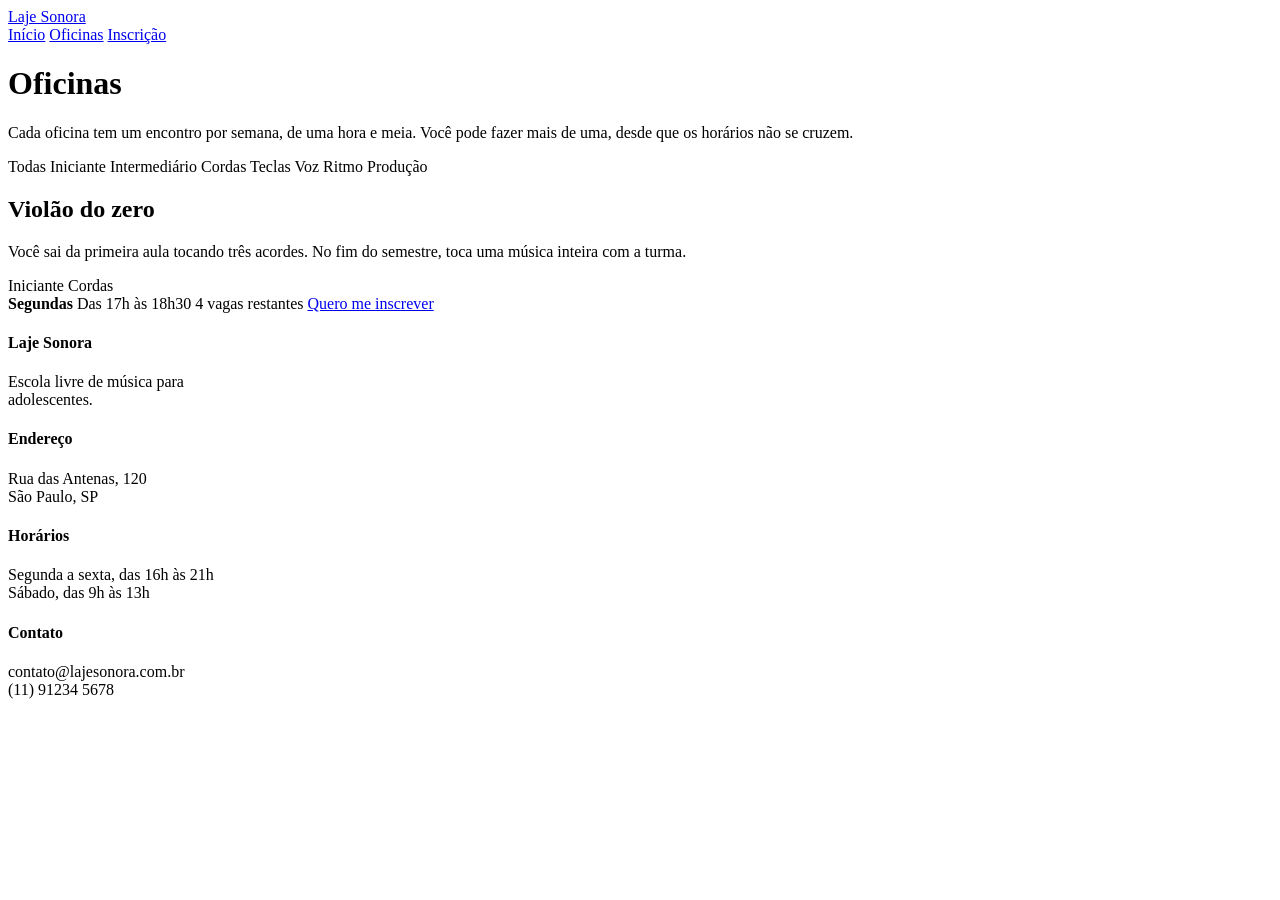
==== oficinas.html @ e25d0ebe "pausa no oficinas" ====
<!DOCTYPE html>
<html lang="pt-BR">
<head>
    <meta charset="UTF-8">
    <meta name="viewport" content="width=device-width, initial-scale=1.0">
    <title>Laje Sonora | Oficinas</title>
    <link rel="preconnect" href="https://fonts.googleapis.com">
    <link rel="preconnect" href="https://fonts.gstatic.com" crossorigin>
    <link href="https://fonts.googleapis.com/css2?family=Archivo:ital,wght@0,100..900;1,100..900&family=Big+Shoulders:opsz,wght@10..72,100..900&display=swap" rel="stylesheet">
    <link rel="stylesheet" href="oficinas.css">
</head>
<body>
    <header class="conteudo topo">
        <a href="index.html" class="logo">Laje Sonora</a>
        
        <nav class="menu">
            <a href="index.html" >Início</a>
            <a href="oficinas.html" class="atual">Oficinas</a>
            <a href="inscricao.html">Inscrição</a>
        </nav>
    </header>

    <main class="conteudo">
        <h1 class="titulo-pagina">Oficinas</h1>
        <p class="subtitulo-pagina">Cada oficina tem um encontro por semana, de uma hora e meia. Você pode fazer mais de uma, desde que os horários não se cruzem.</p>

        <div class="filtros">
            <span class="filtro ativo">Todas</span>
            <span class="filtro">Iniciante</span>
            <span class="filtro">Intermediário</span>
            <span class="filtro">Cordas</span>
            <span class="filtro">Teclas</span>
            <span class="filtro">Voz</span>
            <span class="filtro">Ritmo</span>
            <span class="filtro">Produção</span>
        </div>

        <div class="Lista">
            <article class="oficina">
                <div class="foto foto-azul"></div>
                <div class="oficina-texto">
                    <h2>Violão do zero</h2>
                    <p>Você sai da primeira aula tocando três acordes. No fim do semestre, toca uma música inteira com a turma.</p>
                    <div class="etiquetas">
                        <span class="etiqueta">Iniciante</span>
                        <span class="etiqueta">Cordas</span>
                    </div>
                    <div class="oficina-detalhes">
                        <strong>Segundas</strong>
                        <span>Das 17h às 18h30</span>
                        <span>4 vagas restantes</span>
                        <a href="inscricao.html">Quero me inscrever</a>
                    </div>
                </div>
            </article>
        </div>
    </main>
    <footer class="rodape">
        <div class="conteudo rodape-colunas">
            <div class="rodape-coluna">
                <h4>Laje Sonora</h4>

                <p>Escola livre de música para <br> adolescentes.</p>
            </div>
            <div class="rodape-coluna">
                <h4>Endereço</h4>

                <p>Rua das Antenas, 120 <br> São Paulo, SP</p>
            </div>
            <div class="rodape-coluna">
                <h4>Horários</h4>
                
                <p>Segunda a sexta, das 16h às 21h <br>Sábado, das 9h às 13h</p>
            </div>
            <div class="rodape-coluna">
                <h4>Contato</h4>

                <p>contato@lajesonora.com.br <br> (11) 91234 5678</p>
            </div>
        </div>
    </footer>
    
</body>
</html>
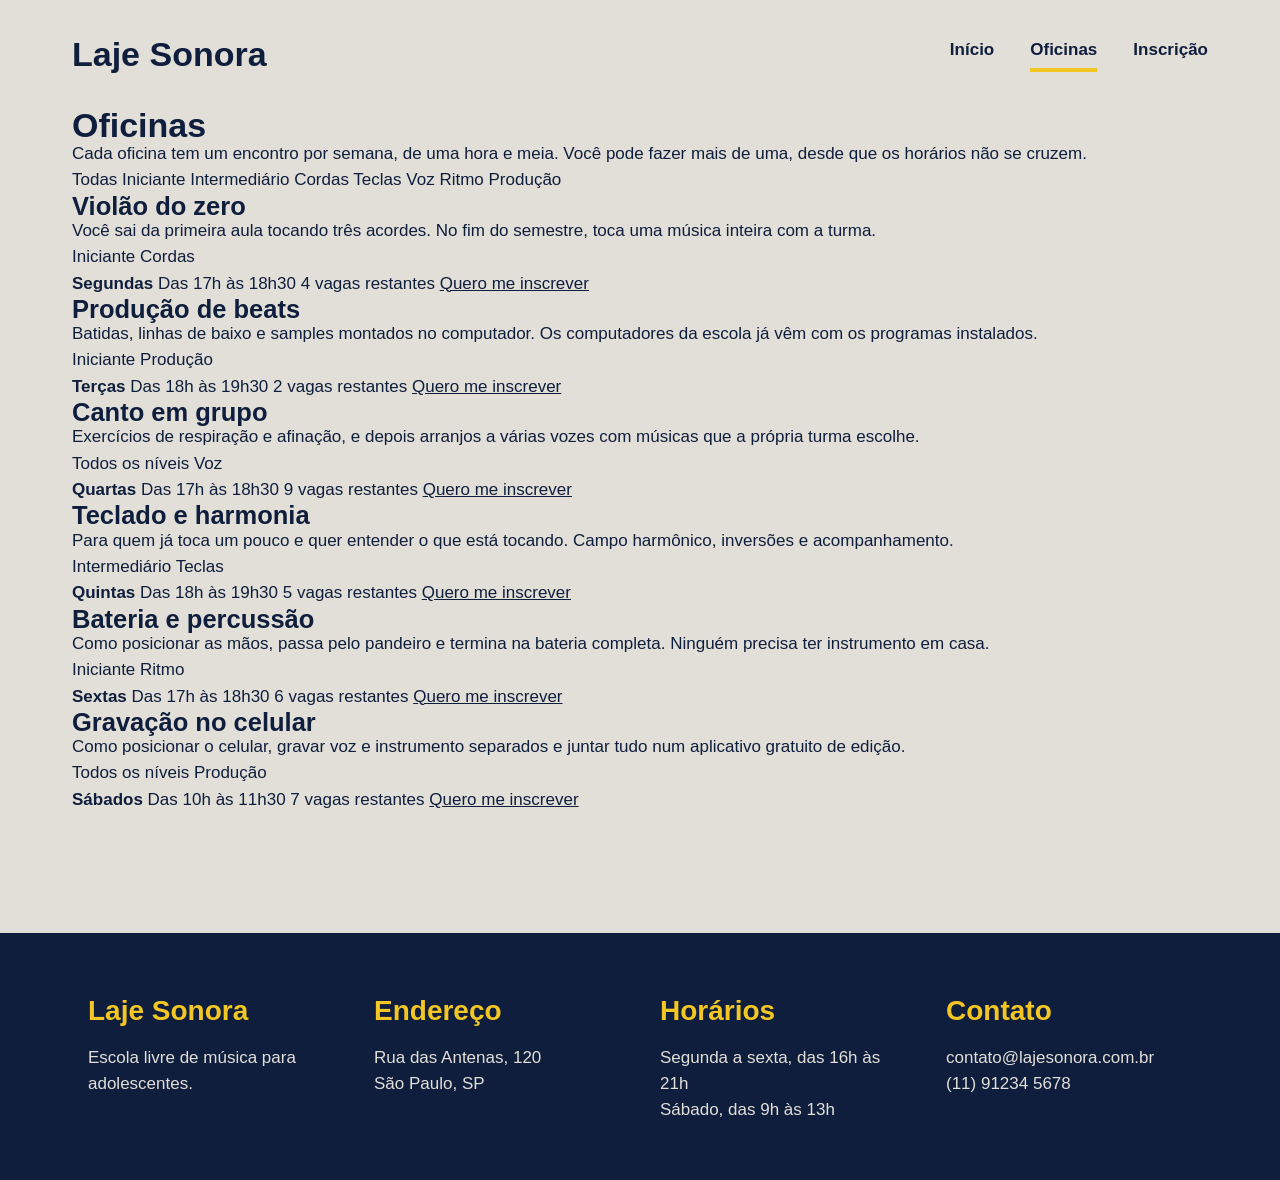
==== commit f5029d98: "HTML da página de oficinas" ====
--- a/oficinas.html
+++ b/oficinas.html
@@ -39,6 +39,7 @@
         <div class="Lista">
             <article class="oficina">
                 <div class="foto foto-azul"></div>
+               
                 <div class="oficina-texto">
                     <h2>Violão do zero</h2>
                     <p>Você sai da primeira aula tocando três acordes. No fim do semestre, toca uma música inteira com a turma.</p>
@@ -46,12 +47,113 @@
                         <span class="etiqueta">Iniciante</span>
                         <span class="etiqueta">Cordas</span>
                     </div>
-                    <div class="oficina-detalhes">
-                        <strong>Segundas</strong>
-                        <span>Das 17h às 18h30</span>
-                        <span>4 vagas restantes</span>
-                        <a href="inscricao.html">Quero me inscrever</a>
+                </div>
+
+                <div class="oficina-detalhes">
+                    <strong>Segundas</strong>
+                    <span>Das 17h às 18h30</span>
+                    <span>4 vagas restantes</span>
+                    <a href="inscricao.html">Quero me inscrever</a>
+                </div>
+            </article>
+
+            <article class="oficina">
+                <div class="foto foto-amarela"></div>
+
+                <div class="oficina-texto">
+                    <h2>Produção de beats</h2>
+                    <p>Batidas, linhas de baixo e samples montados no computador. Os computadores da escola já vêm com os programas instalados.</p>
+                    <div class="etiquetas">
+                        <span class="etiqueta">Iniciante</span>
+                        <span class="etiqueta">Produção</span>
                     </div>
+                </div>
+
+                <div class="oficina-detalhes">
+                    <strong>Terças</strong>
+                    <span>Das 18h às 19h30</span>
+                    <span>2 vagas restantes</span>
+                    <a href="inscricao.html">Quero me inscrever</a>
+                </div>
+            </article>
+
+            <article class="oficina">
+                <div class="foto foto-tinta"></div>
+
+                <div class="oficina-texto">
+                    <h2>Canto em grupo</h2>
+                    <p>Exercícios de respiração e afinação, e depois arranjos a várias vozes com músicas que a própria turma escolhe.</p>
+                    <div class="etiquetas">
+                        <span class="etiqueta">Todos os níveis</span>
+                        <span class="etiqueta">Voz</span>
+                    </div>
+                </div>
+
+                <div class="oficina-detalhes">
+                    <strong>Quartas</strong>
+                    <span>Das 17h às 18h30</span>
+                    <span>9 vagas restantes</span>
+                    <a href="inscricao.html">Quero me inscrever</a>
+                </div>
+            </article>
+
+            <article class="oficina">
+                <div class="foto"></div>
+
+                <div class="oficina-texto">
+                    <h2>Teclado e harmonia</h2>
+                    <p>Para quem já toca um pouco e quer entender o que está tocando. Campo harmônico, inversões e acompanhamento.</p>
+                    <div class="etiquetas">
+                        <span class="etiqueta">Intermediário</span>
+                        <span class="etiqueta">Teclas</span>
+                    </div>
+                </div>
+
+                <div class="oficina-detalhes">
+                    <strong>Quintas</strong>
+                    <span>Das 18h às 19h30</span>
+                    <span>5 vagas restantes</span>
+                    <a href="inscricao.html">Quero me inscrever</a>
+                </div>
+            </article>
+
+            <article class="oficina">
+                <div class="foto foto-azul"></div>
+
+                <div class="oficina-texto">
+                    <h2>Bateria e percussão</h2>
+                    <p>Como posicionar as mãos, passa pelo pandeiro e termina na bateria completa. Ninguém precisa ter instrumento em casa.</p>
+                    <div class="etiquetas">
+                        <span class="etiqueta">Iniciante</span>
+                        <span class="etiqueta">Ritmo</span>
+                    </div>
+                </div>
+
+                <div class="oficina-detalhes">
+                    <strong>Sextas</strong>
+                    <span>Das 17h às 18h30</span>
+                    <span>6 vagas restantes</span>
+                    <a href="inscricao.html">Quero me inscrever</a>
+                </div>
+            </article>
+
+            <article class="oficina">
+                <div class="foto foto-amarela"></div>
+
+                <div class="oficina-texto">
+                    <h2>Gravação no celular</h2>
+                    <p>Como posicionar o celular, gravar voz e instrumento separados e juntar tudo num aplicativo gratuito de edição.</p>
+                    <div class="etiquetas">
+                        <span class="etiqueta">Todos os níveis</span>
+                        <span class="etiqueta">Produção</span>
+                    </div>
+                </div>
+
+                <div class="oficina-detalhes">
+                    <strong>Sábados</strong>
+                    <span>Das 10h às 11h30</span>
+                    <span>7 vagas restantes</span>
+                    <a href="inscricao.html">Quero me inscrever</a>
                 </div>
             </article>
         </div>
--- a/oficinas.css
+++ b/oficinas.css
@@ -0,0 +1,115 @@
+
+* {
+    margin: 0;
+    padding: 0;
+    box-sizing: border-box;
+}
+
+:root {
+    --concreto: #E2DFD8;
+    --concreto-escuro: #CBC7BE;
+    --tinta: #0F1E3D;
+    --caixa-dagua: #1F5FBF;
+    --fita: #F3C623;
+    --branco: #FFFFFF;
+    --fonte-cartaz: "Big Shoulders", "Arial Narrow", sans-serif;
+    --fonte-texto: "Archivo", Arial, sans-serif;
+}
+
+body {
+    background-color: var(--concreto);
+    color: var(--tinta);
+    font-family: var(--fonte-texto);
+    font-size: 17px;
+    line-height: 1.55;
+}
+
+a {
+    color: inherit;
+}
+
+h1, h2, h3 {
+    font-family: var(--fonte-cartaz);
+    font-weight: 900;
+    line-height: 0.95;
+}
+
+.conteudo {
+    max-width: 1200px;
+    margin-inline: auto;
+    padding-inline: 32px;
+}
+
+.topo {
+    padding-block: 28px;
+    display: flex;
+    justify-content: space-between;
+    align-items: center;
+}
+
+.logo {
+    font-family: var(--fonte-cartaz);
+    font-size: 34px;
+    font-weight: 900;
+    text-decoration: none;
+}
+
+.menu {
+    display: flex;
+    gap: 36px;
+}
+
+.menu a {
+    font-weight: 600;
+    text-decoration: none;
+    padding-bottom: 4px;
+    border-bottom: 4px solid transparent;
+}
+
+.menu a:hover {
+    border-bottom-color: var(--tinta);
+}
+
+.menu a.atual {
+    border-bottom-color: var(--fita);
+}
+
+.foto {
+    background: var(--concreto-escuro);
+}
+
+.foto-azul {
+    background: var(--caixa-dagua);
+}
+
+.foto-amarela {
+    background: var(--fita);
+}
+
+.foto-tinta {
+    background: var(--tinta);
+}
+
+.rodape {
+    margin-top: 120px;
+    background: var(--tinta);
+    color: var(--concreto);
+    padding: 56px;
+}
+
+.rodape-colunas {
+    display: flex;
+    gap: 40px;
+    flex: 1;
+}
+
+.rodape-coluna {
+    flex: 1;
+}
+
+.rodape h4 {
+    font-family: var(--fonte-cartaz);
+    font-size: 28px;
+    color: var(--fita);
+    margin-bottom: 12px;
+}
